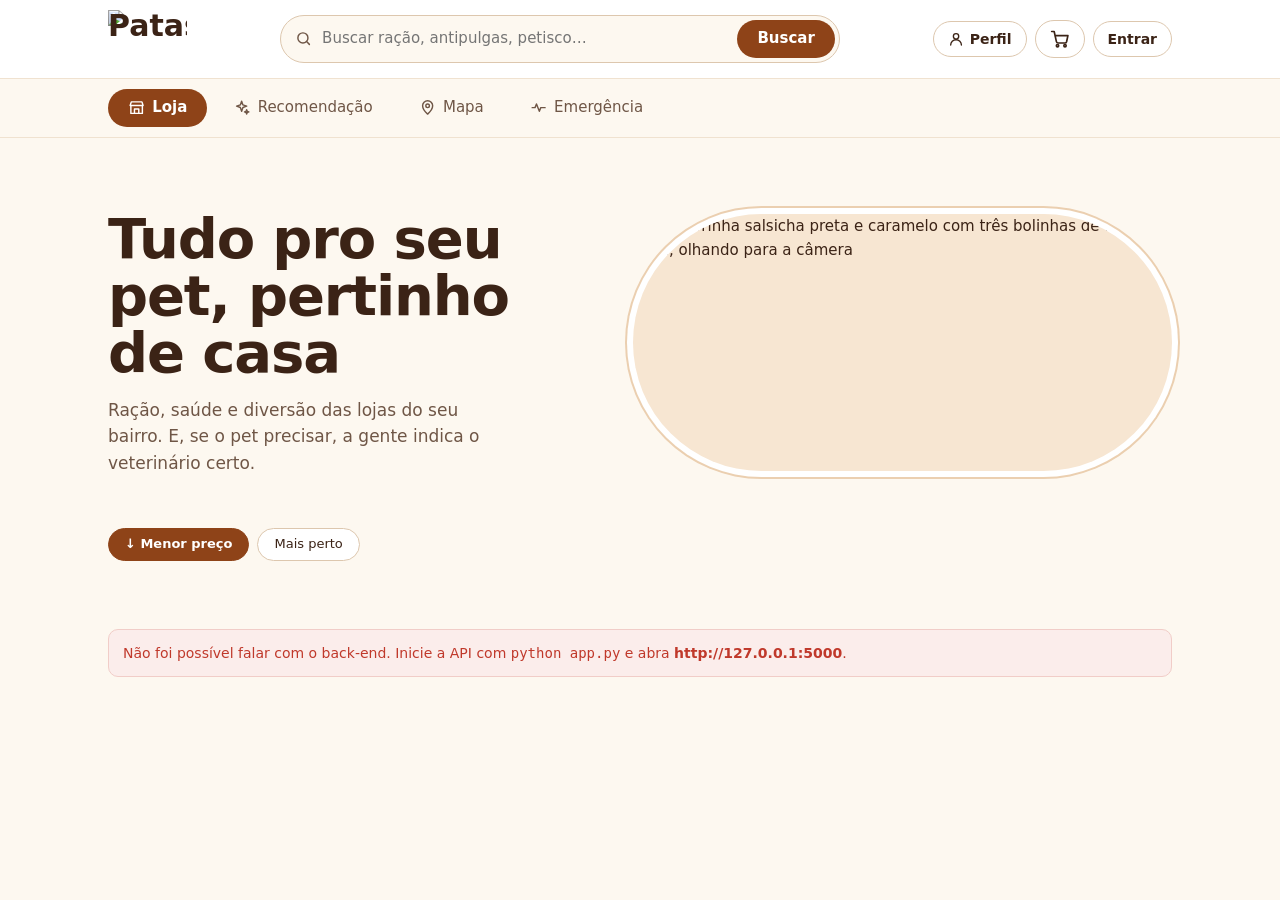
==== static/index.html @ c190bb49 "Clínicas reais, CRM da clínica, carrinho por conta e publicação Clínicas - Só clínicas reais: saem a" ====
<!DOCTYPE html>
<html lang="pt-BR">
<head>
<meta charset="UTF-8">
<meta name="viewport" content="width=device-width, initial-scale=1.0">
<meta name="robots" content="noindex, nofollow">  <!-- projeto acadêmico: fora do Google, só abre com o link -->
<title>PatasPerto — marketplace de produtos pet</title>
<link rel="stylesheet" href="/static/vendor/leaflet/leaflet.css">
<link rel="stylesheet" href="/static/style.css">
<link rel="icon" type="image/png" href="/static/img/logo.png">
</head>
<body data-modo="anon">
<header>
  <div class="header-linha">
    <div class="header-logo">
      <h1 id="logo"><img src="/static/img/logo.png" alt="PatasPerto" width="262" height="192"></h1>
      <p id="subtitulo">Produtos para o seu pet nas lojas mais perto de você</p>
    </div>
    <div class="busca-topo" role="search">
      <span data-ic="busca" class="busca-ic" aria-hidden="true"></span>
      <input id="campoBusca" type="search" placeholder="Buscar ração, antipulgas, petisco…" autocomplete="off" aria-label="Buscar produto">
      <button id="botaoBusca">Buscar</button>
    </div>
    <div class="header-acoes">
      <button id="btConta" class="conta" title="Minha conta" data-ic="usuario"><span id="contaNome">Perfil</span></button>
      <button id="btCarrinhoTopo" class="conta conta-icone" title="Carrinho" aria-label="Carrinho" data-ic="carrinho"><span id="qtdCarrinho" class="qtd" hidden>0</span></button>
      <button id="btSair" class="conta" title="Entrar / sair da conta">Entrar</button>
    </div>
  </div>
</header>

<nav class="secoes">
  <button id="navLoja" class="ativo" data-ic="loja">Loja</button>
  <button id="navRec" data-ic="ia">Recomendação</button>
  <button id="navMapa" data-ic="mapa">Mapa</button>
  <button id="navEmg" data-ic="pulso">Emergência</button>
</nav>

<div id="telaLista">
  <section class="hero">
    <div class="hero-texto">
      <h2 class="titulo-hero">Tudo pro seu pet, pertinho de casa</h2>
      <p class="apoio">Ração, saúde e diversão das lojas do seu bairro. E, se o pet precisar, a gente indica o veterinário certo.</p>
    </div>
    <figure class="hero-foto">
      <img src="/static/img/hero-salsicha.webp" alt="Cachorrinha salsicha preta e caramelo com três bolinhas de tênis na boca, olhando para a câmera" width="1200" height="897">
    </figure>
  </section>
  <div class="filtros">
    <button class="chip ativo" data-ord="preco">↓ Menor preço</button>
    <button class="chip" data-ord="perto">Mais perto</button>
  </div>
  <p class="info" id="info">Carregando ofertas…</p>
  <div class="grade" id="grade"></div>
</div>

<div id="telaProduto"></div>
<div id="telaCarrinho"></div>
<div id="telaEmergencia"></div>
<div id="telaRecomendacao"></div>
<div id="telaPerfil"></div>
<div id="telaMapa"></div>
<div id="telaLogin"></div>
<div id="telaPainel"></div>

<div id="toast" class="toast oculto"></div>

<script src="/static/vendor/leaflet/leaflet.js"></script>
<script src="/static/app.js"></script>
</body>
</html>
---- static/style.css ----
/* =====================================================================
   PatasPerto — estilos. Segue o DESIGN.md (cores só via variáveis abaixo).
   ===================================================================== */

/* ---- Fonte: Poppins local (static/vendor/poppins, licença OFL) — funciona offline ---- */
@font-face { font-family: "Poppins"; font-style: normal; font-weight: 300; font-display: swap; src: url("vendor/poppins/poppins-latin-300-normal.woff2") format("woff2"); }
@font-face { font-family: "Poppins"; font-style: normal; font-weight: 400; font-display: swap; src: url("vendor/poppins/poppins-latin-400-normal.woff2") format("woff2"); }
@font-face { font-family: "Poppins"; font-style: normal; font-weight: 500; font-display: swap; src: url("vendor/poppins/poppins-latin-500-normal.woff2") format("woff2"); }
@font-face { font-family: "Poppins"; font-style: normal; font-weight: 600; font-display: swap; src: url("vendor/poppins/poppins-latin-600-normal.woff2") format("woff2"); }
@font-face { font-family: "Poppins"; font-style: normal; font-weight: 700; font-display: swap; src: url("vendor/poppins/poppins-latin-700-normal.woff2") format("woff2"); }
/* Nunito (arredondada, OFL): logo, títulos, preços e botões */
@font-face { font-family: "Nunito"; font-style: normal; font-weight: 700; font-display: swap; src: url("vendor/nunito/nunito-latin-700-normal.woff2") format("woff2"); }
@font-face { font-family: "Nunito"; font-style: normal; font-weight: 800; font-display: swap; src: url("vendor/nunito/nunito-latin-800-normal.woff2") format("woff2"); }

/* ---- Tokens ----
   Identidade tirada da marca: o marrom da cachorrinha salsicha do logo, o creme do fundo do logo
   e o verde-amarelo da bolinha de tênis da foto. Contrastes conferidos (WCAG AA ≥ 4,5:1):
   branco/--marca 7,1 · --marca/--fundo 6,7 · --texto/--fundo 13,8 · --texto-suave/--fundo 6,4 · --texto/--bolinha 9,7 */
:root {
  /* paleta principal */
  --marca:        #8E4318;   /* marrom salsicha: títulos, botões primários */
  --marca-medio:  #C06A34;   /* marrom do corpo da salsicha no logo: ilustrações, detalhes (não usar em texto pequeno) */
  --marca-claro:  #F7E6D2;   /* fundos suaves, badges */
  --marca-hover:  #6F3311;   /* hover de botões com texto branco */
  --fundo:        #FDF8F0;   /* creme do logo */
  --superficie:   #FFFFFF;   /* cards */
  --texto:        #3B2316;   /* chocolate: o contorno do logo */
  --texto-suave:  #6F5646;
  --borda:        #F0E2D0;
  --texto-inverso: #FFFFFF;  /* texto sobre marrom / erro */
  --bolinha:       #CDDC39;  /* bolinha de tênis: destaque alegre (sempre com --texto por cima, nunca como cor de texto) */
  --bolinha-claro: #EEF5C0;
  /* erro e alerta (discretos) */
  --erro:   #C0392B;
  --alerta: #9A5A00;         /* avisos, estrelas de avaliação */

  /* tons derivados da paleta (mesma matiz, só mais claros/escuros) */
  --marca-borda:   #EBCFB0;  /* borda de elementos --marca-claro */
  --borda-campo:   #DDC7AE;  /* contorno de campos de formulário (um pouco mais visível que --borda) */
  --erro-claro:    #FBEDEB;
  --erro-borda:    #F1CDC8;
  --alerta-claro:  #FBF2E3;
  --alerta-borda:  #EED8B3;
  --alerta-texto:  #8A5A12;  /* texto sobre --alerta-claro (contraste AA) */
  /* modo clínica: identidade própria (verde-petróleo), separada da loja */
  --petroleo:       #164B47;
  --petroleo-medio: #6E9C96;
  --petroleo-claro: #E2EEEC;

  /* tipografia */
  --fonte: "Poppins", system-ui, -apple-system, "Segoe UI", Roboto, Arial, sans-serif;
  --fonte-titulo: "Nunito", var(--fonte);

  /* formas: a pílula é o "corpo da salsicha" e se repete em botões, chips e na moldura da foto */
  --marca-palido: #FBF1E6;   /* fundo da ilustração nos cards */
  --pilula: 999px;
  --raio-card: 20px;
  --sombra-card: 0 1px 2px rgba(59, 35, 22, .05), 0 4px 14px rgba(59, 35, 22, .07);
  --sombra-card-hover: 0 2px 4px rgba(59, 35, 22, .07), 0 12px 26px rgba(59, 35, 22, .13);
}

/* ícones SVG (static/app.js → ic()): herdam a cor do texto e alinham com ele */
.ic { width: 1.15em; height: 1.15em; flex: none; vertical-align: -0.2em; fill: none; stroke: currentColor; stroke-width: 2; stroke-linecap: round; stroke-linejoin: round; }
:focus-visible { outline: 3px solid var(--marca-medio); outline-offset: 2px; }
@media (prefers-reduced-motion: reduce) { *, *::before, *::after { transition-duration: .01ms !important; animation-duration: .01ms !important; } }

* { box-sizing: border-box; }
body { font-family: var(--fonte); font-size: 15px; line-height: 1.6; margin: 0; color: var(--texto); background: var(--fundo); }
button, input, select, textarea { font-family: inherit; line-height: 1.3; }
h1, h2, h3, h4 { line-height: 1.25; }
/* cabeçalho claro: o logo da salsicha (marrom sobre creme) é a marca, então o fundo é o creme do próprio logo */
header { background: var(--superficie); color: var(--texto); padding: 10px 18px; border-bottom: 1px solid var(--borda); position: sticky; top: 0; z-index: 20; }
header h1 { margin: 0; cursor: pointer; line-height: 0; }
#logo img { display: block; height: 58px; width: auto; }
@media (max-width: 420px) { #logo img { height: 46px; } }
body:not([data-modo="clinica"]) #subtitulo { display: none; }   /* fora da clínica, o hero da Loja faz esse papel */
header p { margin: 3px 0 0; font-size: 12px; opacity: .9; }

/* busca: zona central do cabeçalho */
.busca-topo { display: flex; align-items: center; gap: 4px; padding: 4px 4px 4px 14px; background: var(--fundo); border: 1px solid var(--borda-campo); border-radius: var(--pilula); }
.busca-topo:focus-within { border-color: var(--marca); box-shadow: 0 0 0 3px var(--marca-claro); }
.busca-ic { display: flex; color: var(--texto-suave); }
.busca-topo input { flex: 1; min-width: 0; padding: 8px 6px; font-size: 15px; border: none; background: transparent; color: var(--texto); }
.busca-topo input:focus { outline: none; }   /* o foco aparece no contorno da barra inteira (:focus-within) */
.busca-topo button { padding: 9px 20px; font-family: var(--fonte-titulo); font-size: 15px; font-weight: 800; cursor: pointer; background: var(--marca); color: var(--texto-inverso); border: none; border-radius: var(--pilula); }
.busca-topo button:hover { background: var(--marca-hover); }

/* hero da Loja: título à esquerda, a foto da cachorrinha numa moldura em pílula (o "corpo da salsicha") à direita */
.hero { display: grid; grid-template-columns: minmax(0, 1fr) minmax(0, 1.15fr); align-items: center; gap: 40px; padding: 40px 18px 28px; }
.hero-texto { max-width: 30rem; }
.titulo-hero { font-family: var(--fonte-titulo); font-size: clamp(34px, 4.6vw, 56px); font-weight: 800; line-height: 1.02; letter-spacing: -.02em; color: var(--texto); margin: 0; text-wrap: balance; }
.hero .apoio { margin: 16px 0 0; font-size: 17px; line-height: 1.55; color: var(--texto-suave); max-width: 27rem; text-wrap: pretty; }
.hero-foto { margin: 0; aspect-ratio: 2.1 / 1; border-radius: var(--pilula); overflow: hidden; background: var(--marca-claro); box-shadow: 0 0 0 6px var(--superficie), 0 0 0 8px var(--marca-borda); }
.hero-foto img { display: block; width: 100%; height: 100%; object-fit: cover; object-position: 50% 22%; }
@media (max-width: 720px) {
  .hero { grid-template-columns: minmax(0, 1fr); gap: 22px; padding-top: 22px; }
  .hero-foto { order: -1; aspect-ratio: 1.9 / 1; }
  .hero .apoio { font-size: 15px; margin-top: 10px; }
}

.filtros { display: flex; gap: 8px; padding: 12px 18px 4px; }
.chip { font-size: 13px; padding: 7px 16px; border-radius: var(--pilula); cursor: pointer; background: var(--superficie); border: 1px solid var(--borda-campo); color: var(--texto); }
.chip.ativo { background: var(--marca); border-color: var(--marca); color: var(--texto-inverso); font-weight: 600; }

.info { padding: 10px 18px 4px; font-size: 13px; color: var(--texto-suave); }

.grade { display: grid; grid-template-columns: repeat(auto-fill, minmax(168px, 1fr)); gap: 16px; padding: 12px 18px 32px; }
.card { background: var(--superficie); border: 1px solid var(--borda); border-radius: var(--raio-card); box-shadow: var(--sombra-card); overflow: hidden; position: relative; display: flex; flex-direction: column; cursor: pointer; transition: box-shadow .2s, transform .2s; }
.card:hover { box-shadow: var(--sombra-card-hover); transform: translateY(-3px); }
.imgbox { height: 124px; margin: 8px 8px 0; border-radius: calc(var(--raio-card) - 6px); background: var(--marca-palido); display: flex; align-items: center; justify-content: center; }
.imgbox svg { width: 88px; height: 88px; transition: transform .2s; }
.card:hover .imgbox svg { transform: scale(1.06); }
.badges { position: absolute; top: 14px; left: 14px; display: flex; flex-direction: column; align-items: flex-start; gap: 4px; }
.badge { font-size: 12px; font-weight: 600; line-height: 1.3; padding: 3px 10px; border-radius: var(--pilula); }
.badge.b-preco { background: var(--bolinha); color: var(--texto); }
.badge.b-perto { background: var(--superficie); color: var(--marca); box-shadow: inset 0 0 0 1px var(--marca-borda); }
.corpo { padding: 10px 12px 12px; display: flex; flex-direction: column; flex: 1; }
.preco { font-family: var(--fonte-titulo); font-size: 21px; font-weight: 800; line-height: 1.25; color: var(--texto); margin: 0; }
.btn-ver { display: block; margin-top: auto; padding: 8px 12px; border-radius: var(--pilula); background: var(--marca-claro); color: var(--marca); font-family: var(--fonte-titulo); font-size: 14px; font-weight: 800; text-align: center; transition: background .15s, color .15s; }
.loja { margin-bottom: 10px !important; }
.card:hover .btn-ver { background: var(--marca); color: var(--texto-inverso); }
.titulo { font-size: 14px; font-weight: 500; color: var(--texto); margin: 3px 0 0; line-height: 1.3; min-height: 36px; }
.aval { font-size: 12px; color: var(--alerta); margin: 5px 0 0; }
.aval .qtd { color: var(--texto-suave); }
.entrega { font-size: 12px; line-height: 1.4; color: var(--texto); margin: 4px 0 0; }
.loja { font-size: 12px; line-height: 1.4; color: var(--texto-suave); margin: 2px 0 0; }
.vazio { padding: 24px 18px; color: var(--texto-suave); font-size: 15px; }

/* ---- Página do produto ---- */
#telaProduto { display: none; padding: 14px 18px 40px; max-width: 640px; margin: 0 auto; }
.voltar { display: inline-flex; align-items: center; gap: 6px; background: none; border: none; color: var(--marca); font-size: 15px; font-weight: 500; cursor: pointer; padding: 6px 0; margin-bottom: 6px; }
.det-img { height: 220px; background: var(--marca-palido); border-radius: var(--raio-card); display: flex; align-items: center; justify-content: center; }
.det-img svg { width: 160px; height: 160px; }
.det-cat { font-size: 13px; font-weight: 600; color: var(--marca); margin: 16px 0 0; }
.det-titulo { font-family: var(--fonte-titulo); font-size: 28px; font-weight: 800; letter-spacing: -.01em; color: var(--texto); margin: 4px 0 0; display: flex; align-items: center; gap: 10px; flex-wrap: wrap; }
.det-aval { font-size: 13px; color: var(--alerta); margin: 6px 0 0; }
.det-aval .qtd { color: var(--texto-suave); }
.det-preco { font-family: var(--fonte-titulo); font-size: 34px; font-weight: 800; margin: 10px 0 0; }
.secao { margin-top: 20px; }
.secao h3 { font-size: 16px; font-weight: 600; margin: 0 0 6px; }
.secao p { font-size: 15px; line-height: 1.6; margin: 0; color: var(--texto); }
.local { font-size: 15px; color: var(--texto); margin-top: 4px; }

.opcoes { display: grid; grid-template-columns: 1fr 1fr; gap: 12px; margin-top: 18px; }
.opcao { border: 1px solid var(--borda); border-radius: 14px; padding: 12px 14px; background: var(--superficie); }
.opcao h4 { margin: 0 0 6px; font-size: 15px; font-weight: 600; display: flex; align-items: center; gap: 7px; }
.opcao h4 .ic { color: var(--marca); }
.opcao .destaque { font-size: 15px; font-weight: 600; color: var(--marca); margin: 0 0 4px; }
.opcao p { font-size: 13px; color: var(--texto); margin: 2px 0 0; line-height: 1.4; }

.acoes { display: grid; grid-template-columns: 1fr 1fr; gap: 10px; margin-top: 20px; }
.acoes button { display: inline-flex; align-items: center; justify-content: center; gap: 8px; padding: 14px; font-family: var(--fonte-titulo); font-size: 16px; font-weight: 800; border-radius: var(--pilula); cursor: pointer; border: none; transition: background .15s, transform .1s; }
.acoes button:active { transform: scale(.97); }
.comprar { background: var(--marca); color: var(--texto-inverso); }
.comprar:hover { background: var(--marca-hover); }
.carrinho { background: var(--marca-claro); color: var(--marca); box-shadow: inset 0 0 0 1px var(--marca-borda); }
.carrinho:hover { background: var(--marca-borda); }
@media (max-width: 420px) { .acoes { grid-template-columns: 1fr; } }

/* ---- Abas (descrição / características / avaliações) ---- */
.abas { display: flex; gap: 4px; border-bottom: 1px solid var(--borda); margin-top: 24px; }
.aba { background: none; border: none; padding: 10px 12px; font-size: 15px; cursor: pointer; color: var(--texto-suave); border-bottom: 2px solid transparent; }
.aba.ativa { color: var(--marca); border-bottom-color: var(--marca); font-weight: 600; }
.painel { padding-top: 14px; }
.oculto { display: none; }
.tabela { width: 100%; border-collapse: collapse; font-size: 14px; }
.tabela td { padding: 8px 10px; border-bottom: 1px solid var(--borda); }
.tabela td.rot { color: var(--texto-suave); width: 45%; }
.tabela tr:nth-child(odd) td { background: var(--fundo); }

.resumo-aval { display: flex; align-items: center; gap: 14px; margin-bottom: 10px; }
.resumo-aval .big { font-size: 30px; font-weight: 700; }
.resumo-aval .estr { color: var(--alerta); font-size: 15px; }
.resumo-aval small { color: var(--texto-suave); }
.coment { border-bottom: 1px solid var(--borda); padding: 12px 0; }
.coment .topo { display: flex; justify-content: space-between; align-items: center; }
.coment .autor { font-weight: 600; font-size: 14px; }
.coment .estrelas { color: var(--alerta); font-size: 13px; }
.coment .txt { font-size: 14px; color: var(--texto); margin: 6px 0 0; line-height: 1.6; }

.outras { margin-top: 24px; }
.outras h3 { font-size: 16px; font-weight: 600; margin: 0 0 8px; }
.oferta-lin { display: flex; align-items: center; gap: 10px; padding: 10px; border: 1px solid var(--borda); border-radius: 8px; margin-bottom: 8px; cursor: pointer; background: var(--superficie); }
.oferta-lin:hover { box-shadow: 0 2px 8px rgba(0,0,0,.08); }
.oferta-lin .mini { width: 40px; height: 40px; }
.oferta-lin .ol-nome { flex: 1; font-size: 14px; line-height: 1.4; }
.oferta-lin .ol-preco { font-size: 16px; font-weight: 700; }
.oferta-lin small { color: var(--texto-suave); font-size: 12px; display: block; }

/* ---- Navegação de seções ---- */
nav.secoes { display: flex; gap: 6px; padding: 8px 12px; background: var(--fundo); border-bottom: 1px solid var(--borda); }
nav.secoes button { flex: 1; display: inline-flex; align-items: center; justify-content: center; gap: 7px; padding: 8px 12px; font-size: 15px; font-weight: 500; background: none; border: none; border-radius: var(--pilula); cursor: pointer; color: var(--texto-suave); transition: background .15s, color .15s; }
nav.secoes button:hover { background: var(--marca-claro); color: var(--marca); }
nav.secoes button.ativo { background: var(--marca); color: var(--texto-inverso); font-weight: 600; }

/* ---- Emergência ---- */
#telaEmergencia { display: none; padding: 16px 18px 40px; max-width: 640px; margin: 0 auto; }
.aviso { background: var(--alerta-claro); border: 1px solid var(--alerta-borda); color: var(--alerta-texto); border-radius: 14px; padding: 12px 14px; font-size: 13px; line-height: 1.6; }
.emg-h3 { font-size: 18px; font-weight: 600; color: var(--marca); margin: 22px 0 10px; }
.sos-card { background: var(--erro-claro); border: 1px solid var(--erro-borda); border-radius: 12px; padding: 16px; margin-top: 16px; }
.sos-card h3 { margin: 0 0 6px; color: var(--erro); font-size: 18px; font-weight: 600; }
.sos-card > p { margin: 0 0 12px; font-size: 13px; color: var(--erro); }
.btn-sos { width: 100%; padding: 14px; background: var(--erro); color: var(--texto-inverso); border: none; border-radius: var(--pilula); font-size: 15px; font-weight: 600; cursor: pointer; }
.btn-sos:hover { filter: brightness(.9); }
.btn-sec { width: 100%; display: inline-flex; align-items: center; justify-content: center; gap: 7px; padding: 12px; background: var(--superficie); color: var(--marca); border: 1px solid var(--marca-borda); border-radius: var(--pilula); font-size: 15px; font-weight: 500; cursor: pointer; margin-top: 8px; transition: background .15s; }
.btn-sec:hover { background: var(--marca-claro); }
.sit-lista { display: flex; flex-direction: column; gap: 8px; }
.sit-item { display: flex; align-items: center; gap: 12px; padding: 12px 14px; background: var(--superficie); border: 1px solid var(--borda); border-radius: 10px; cursor: pointer; }
.sit-item:hover { box-shadow: 0 2px 8px rgba(0,0,0,.08); }
.sit-item .sit-ic { display: flex; width: 40px; height: 40px; border-radius: 50%; background: var(--marca-claro); color: var(--marca); align-items: center; justify-content: center; font-size: 20px; }
.sit-item .nm { font-size: 15px; font-weight: 600; }
.passos { padding: 0; margin: 14px 0 0; list-style: none; counter-reset: step; }
.passos li { position: relative; padding: 10px 0 10px 34px; border-bottom: 1px solid var(--borda); font-size: 15px; color: var(--texto); line-height: 1.6; }
.passos li::before { counter-increment: step; content: counter(step); position: absolute; left: 0; top: 10px; width: 22px; height: 22px; background: var(--marca); color: var(--texto-inverso); border-radius: 50%; text-align: center; font-size: 12px; line-height: 22px; font-weight: 600; }
.alerta-passo { background: var(--alerta-claro); border-left: 3px solid var(--alerta); padding: 8px 10px; font-size: 13px; color: var(--alerta-texto); margin-top: 14px; border-radius: 4px; line-height: 1.4; }
.rotulo { font-size: 13px; font-weight: 600; margin-top: 14px; display: block; }
.campo { width: 100%; padding: 10px 12px; font-size: 15px; border: 1px solid var(--borda-campo); border-radius: 12px; background: var(--superficie); color: var(--texto); margin-top: 6px; font-family: inherit; }
.clinica { display: flex; align-items: center; gap: 12px; padding: 12px 14px; background: var(--superficie); border: 1px solid var(--borda); border-radius: 10px; margin-bottom: 8px; }
.clinica .cl-info { flex: 1; }
.clinica .cl-nome { font-size: 15px; font-weight: 600; line-height: 1.4; }
.clinica small { color: var(--texto-suave); font-size: 12px; line-height: 1.5; display: block; }
.tag24 { font-size: 12px; font-weight: 600; line-height: 1.3; background: var(--marca-claro); color: var(--marca); padding: 3px 7px; border-radius: 5px; }
.confirma { text-align: center; padding: 18px 0 6px; }
.confirma .check { font-size: 44px; }
.confirma h3 { margin: 8px 0 6px; font-size: 22px; font-weight: 600; color: var(--marca); }

/* ---- Responsividade ---- */
/* Rede de segurança contra estouro horizontal (Leaflet já protege suas imagens com !important) */
img, svg, video, canvas, iframe { max-width: 100%; }
@media (max-width: 560px) {
  .opcoes { grid-template-columns: 1fr; }
  .det-img { height: 170px; }
  .det-img svg { width: 120px; height: 120px; }
}
@media (max-width: 400px) {
  header { padding: 12px 14px; }
  header h1 { font-size: 20px; }
  .grade { grid-template-columns: repeat(2, 1fr); padding: 10px 12px 28px; gap: 10px; }
  .hero, .filtros, .info { padding-left: 12px; padding-right: 12px; }
  .imgbox svg { width: 74px; height: 74px; }
  .titulo { min-height: 0; }
  #telaProduto { padding: 14px 12px 40px; }
  .det-titulo { font-size: 24px; }
  .det-preco { font-size: 24px; }
  .abas { overflow-x: auto; }
}

/* ---- Cabeçalho com conta ---- */
/* 3 zonas: logo | busca | conta e carrinho. Abaixo de 700px a busca desce para uma linha própria. */
.header-linha { display: grid; grid-template-columns: auto minmax(0, 1fr) auto; grid-template-areas: "logo busca acoes"; align-items: center; gap: 10px 28px; }
.header-logo { grid-area: logo; min-width: 0; }
.busca-topo { grid-area: busca; width: 100%; max-width: 560px; justify-self: center; }
.header-acoes { grid-area: acoes; justify-self: end; }
.conta-icone { position: relative; font-size: 15px; padding: 5px 11px; }
.conta-icone .qtd { position: absolute; top: -7px; right: -7px; min-width: 20px; height: 20px; padding: 0 5px; border-radius: 10px; background: var(--bolinha); color: var(--texto); font-size: 12px; font-weight: 800; line-height: 20px; box-shadow: 0 0 0 2px var(--superficie); }
@media (max-width: 700px) {
  .header-linha { grid-template-columns: minmax(0, 1fr) auto; grid-template-areas: "logo acoes" "busca busca"; }
  .busca-topo { max-width: none; }
}
@media (max-width: 420px) { #contaNome { display: none; } .header-acoes { gap: 6px; } }   /* só o ícone 👤 no celular */
@media (max-width: 380px) { header h1 { font-size: 17px; } .header-acoes .conta { padding: 5px 8px; font-size: 12px; } }
.conta { display: inline-flex; align-items: center; gap: 6px; background: var(--superficie); color: var(--texto); border: 1px solid var(--borda-campo); border-radius: var(--pilula); padding: 8px 14px; font-family: var(--fonte-titulo); font-size: 14px; font-weight: 700; cursor: pointer; white-space: nowrap; transition: background .15s, color .15s, border-color .15s; }
.conta:hover { background: var(--marca-claro); border-color: var(--marca-borda); color: var(--marca); }
.conta-icone .ic { width: 20px; height: 20px; }
#btCarrinhoTopo.pulou { animation: pulo .45s ease-out; }   /* resposta ao "adicionar ao carrinho" */
@keyframes pulo { 30% { transform: scale(1.18) rotate(-6deg); } 60% { transform: scale(.95); } }
/* clínica: cabeçalho escuro (petróleo), botões translúcidos */
body[data-modo="clinica"] header { color: var(--texto-inverso); border-bottom: none; }
body[data-modo="clinica"] .conta { background: rgba(255,255,255,.14); color: var(--texto-inverso); border-color: rgba(255,255,255,.35); }
body[data-modo="clinica"] .conta:hover { background: var(--superficie); color: var(--petroleo); }
body[data-modo="clinica"] #logo img { background: var(--fundo); border-radius: 14px; padding: 4px 8px; }

/* ---- Recomendação / Perfil ---- */
#telaRecomendacao, #telaPerfil { display: none; padding: 16px 18px 40px; max-width: 640px; margin: 0 auto; }
.form-grid { display: grid; grid-template-columns: 1fr 1fr; gap: 0 14px; }
@media (max-width: 560px) { .form-grid { grid-template-columns: 1fr; } }
.btn-prim { width: 100%; display: inline-flex; align-items: center; justify-content: center; gap: 8px; padding: 14px; background: var(--marca); color: var(--texto-inverso); border: none; border-radius: var(--pilula); font-family: var(--fonte-titulo); font-size: 16px; font-weight: 800; cursor: pointer; margin-top: 18px; transition: background .15s, transform .1s; }
.btn-prim:active { transform: scale(.98); }
.btn-prim:hover { background: var(--marca-hover); }
.btn-prim:disabled { opacity: .6; cursor: wait; }

.bloco { background: var(--superficie); border: 1px solid var(--borda); border-radius: 18px; padding: 14px 16px; margin-top: 16px; }
.bloco h3 { margin: 0 0 4px; font-family: var(--fonte-titulo); font-size: 17px; font-weight: 800; flex-wrap: wrap; display: flex; align-items: center; gap: 8px; }
.bloco .origem { font-size: 12px; color: var(--texto-suave); margin: 0 0 12px; }
.rot-ia { font-size: 12px; font-weight: 600; line-height: 1.3; padding: 3px 8px; border-radius: 5px; background: var(--marca); color: var(--texto-inverso); }
.rot-db { font-size: 12px; font-weight: 600; line-height: 1.3; padding: 3px 8px; border-radius: 5px; background: var(--alerta-claro); color: var(--alerta-texto); }
.resultado { display: flex; align-items: center; gap: 14px; }
.resultado .big { font-size: 24px; font-weight: 700; color: var(--marca); }
.resultado .conf { font-size: 13px; color: var(--texto-suave); }
.barras { margin-top: 12px; }
.barra-prob { display: grid; grid-template-columns: 150px 1fr 44px; align-items: center; gap: 8px; font-size: 12px; margin: 4px 0; }
.barra-prob .trilho { height: 10px; background: var(--borda); border-radius: 5px; overflow: hidden; }
.barra-prob .fill { height: 100%; background: var(--marca-medio); border-radius: 5px; }
.barra-prob.top .fill { background: var(--marca); }
.barra-prob .pct { text-align: right; color: var(--texto-suave); }
.explica { font-size: 13px; color: var(--texto-suave); margin: 12px 0 0; line-height: 1.6; }
.aviso-erro { background: var(--erro-claro); border: 1px solid var(--erro-borda); color: var(--erro); border-radius: 10px; padding: 12px 14px; font-size: 14px; margin-top: 12px; }
.rodape-modelo { font-size: 12px; color: var(--texto-suave); margin-top: 16px; text-align: center; }
.vazio-clin { font-size: 13px; color: var(--texto-suave); }

/* ---- Perfil ---- */
.foto-perfil { width: 72px; height: 72px; border-radius: 50%; background: var(--marca-claro); display: flex; align-items: center; justify-content: center; font-size: 34px; margin: 0 auto 6px; border: 2px solid var(--marca-borda); }
.perfil-topo { text-align: center; margin-bottom: 8px; }
.perfil-topo p { margin: 0; font-size: 14px; color: var(--texto-suave); }

/* ---- Toast ---- */
.toast { position: fixed; left: 50%; bottom: 24px; transform: translateX(-50%); background: var(--texto); color: var(--texto-inverso); padding: 12px 18px; border-radius: 10px; font-size: 14px; box-shadow: 0 4px 14px rgba(0,0,0,.25); z-index: 50; max-width: 90vw; text-align: center; }

/* ---- Mapa (Leaflet) ---- */
#telaMapa { display: none; padding: 16px 18px 40px; max-width: 760px; margin: 0 auto; }
.mapa { height: 360px; border-radius: 12px; border: 1px solid var(--borda); background: var(--fundo); margin-top: 12px; z-index: 0; }
.mapa.compacto { height: 260px; }
.mapa.sem-tiles { background: repeating-linear-gradient(0deg, var(--borda) 0 1px, transparent 1px 40px), repeating-linear-gradient(90deg, var(--borda) 0 1px, var(--fundo) 1px 40px); }
.mapa.sem-tiles::after { content: "Sem internet: mapa esquemático (posições reais, sem ruas)"; position: absolute; left: 8px; bottom: 8px; z-index: 400; font-size: 12px; background: rgba(255,255,255,.9); padding: 4px 8px; border-radius: 6px; color: var(--texto-suave); }
.pin { display: flex; align-items: center; justify-content: center; width: 34px; height: 34px; border-radius: 50%; background: var(--superficie); border: 2px solid var(--marca); font-size: 17px; box-shadow: 0 2px 6px rgba(0,0,0,.25); }
.pin.voce { border-color: var(--texto); background: var(--fundo); }
.pin.fechada { border-color: var(--borda-campo); opacity: .7; filter: grayscale(.6); }
.pin.destaque { border-color: var(--erro); transform: scale(1.15); }
.leaflet-popup-content { font-family: var(--fonte); font-size: 13px; line-height: 1.5; margin: 10px 12px; }
.leaflet-popup-content b { font-size: 14px; }
.leaflet-popup-content a { color: var(--marca); font-weight: 600; }
.mapa-filtros { display: flex; gap: 8px; flex-wrap: wrap; align-items: flex-end; }
.mapa-filtros > div { flex: 1; min-width: 140px; }
.mapa-filtros .campo { margin-top: 4px; }
.leg { display: flex; gap: 14px; font-size: 12px; color: var(--texto-suave); margin-top: 8px; flex-wrap: wrap; }
.leg span::before { content: ""; display: inline-block; width: 10px; height: 10px; border-radius: 50%; margin-right: 5px; vertical-align: middle; border: 2px solid; }
.leg .l-voce::before { border-color: var(--texto); background: var(--fundo); }
.leg .l-aberta::before { border-color: var(--marca); background: var(--superficie); }
.leg .l-fechada::before { border-color: var(--borda-campo); background: var(--fundo); }
.clinica.sel { border-color: var(--marca); box-shadow: 0 0 0 2px var(--marca-borda); }
.clinica.fechada-lin { opacity: .65; }
.tagoff { font-size: 12px; font-weight: 600; line-height: 1.3; background: var(--borda); color: var(--texto-suave); padding: 3px 7px; border-radius: 5px; }
@media (max-width: 400px) { nav.secoes { gap: 2px; padding: 6px 4px; } nav.secoes button { flex: 1 1 auto; font-size: 13px; padding: 8px 4px; } }
.leg .l-anel::before { border-color: var(--texto); border-style: dashed; background: transparent; }
.rot-ok { font-size: 12px; font-weight: 600; line-height: 1.3; padding: 3px 8px; border-radius: 5px; background: var(--marca-claro); color: var(--marca); }
.rot-demo { font-size: 12px; font-weight: 600; line-height: 1.3; padding: 3px 8px; border-radius: 5px; background: var(--fundo); color: var(--texto-suave); box-shadow: inset 0 0 0 1px var(--borda); }
.bloco.loc .mapa-filtros { margin-top: 4px; }
.bloco.loc .btn-sec { padding: 10px 12px; font-size: 13px; }
.bloco.loc .mapa-filtros { align-items: stretch; }
.bloco.loc .btn-sec { width: auto; margin-top: 0; white-space: nowrap; }
.bloco.loc .campo { width: auto; flex: 1; min-width: 0; margin-top: 0; }
.bloco.loc .grupo-end { display: flex; gap: 6px; flex: 1 1 260px; min-width: 0; }

/* ---- Modos da interface (body[data-modo]: anon · visitante · cliente · clinica) ---- */
.header-acoes { display: flex; gap: 8px; align-items: center; }
body[data-modo="anon"] nav.secoes, body[data-modo="anon"] .header-acoes, body[data-modo="anon"] .busca-topo { display: none; }
body[data-modo="clinica"] .busca-topo, body[data-modo="clinica"] #btCarrinhoTopo { display: none; }   /* clínica não compra */
body[data-modo="anon"] #telaLista { display: none; }      /* evita "piscar" a loja antes da tela de login */
body[data-modo="clinica"] nav.secoes { display: none; }
body[data-modo="clinica"] header { background: var(--petroleo); }  /* visão da clínica: outra identidade visual */

/* ---- Login / cadastro ---- */
#telaLogin { display: none; padding: 20px 18px 40px; max-width: 640px; margin: 0 auto; }
.auth-topo { text-align: center; }
.auth-logo { display: block; width: auto; height: 150px; margin: 0 auto 6px; }
.auth-topo h2 { margin: 0; font-family: var(--fonte-titulo); font-size: 28px; font-weight: 800; letter-spacing: -.01em; color: var(--texto); }
.auth-topo p { margin: 4px 0 0; font-size: 15px; color: var(--texto-suave); }
.auth-abas { margin-top: 16px; }
.tipo-conta { display: grid; grid-template-columns: 1fr 1fr; gap: 10px; margin-top: 16px; }
.tipo-op { display: flex; flex-direction: column; align-items: center; gap: 2px; padding: 14px 10px; background: var(--superficie); border: 2px solid var(--borda); border-radius: 12px; cursor: pointer; font-family: inherit; color: var(--texto); }
.tipo-op .tipo-ic { display: flex; font-size: 28px; color: var(--marca); }
.tipo-op b { font-size: 15px; font-weight: 600; }
.tipo-op small { font-size: 12px; color: var(--texto-suave); text-align: center; }
.tipo-op.ativo { border-color: var(--marca); background: var(--marca-claro); }
.tipo-op[data-tipo="clinica"].ativo { border-color: var(--petroleo); background: var(--petroleo-claro); }
.aviso.lgpd { margin-top: 14px; }
.campo-acao { display: flex; gap: 6px; margin-top: 6px; }
.campo-acao .campo { margin-top: 0; flex: 1; min-width: 0; }
.campo-acao .btn-sec { width: auto; margin-top: 0; padding: 0 12px; }
.campo[readonly] { background: var(--fundo); color: var(--texto-suave); }
.chk { display: inline-flex; align-items: center; gap: 6px; font-size: 14px; margin-top: 10px; cursor: pointer; }
.chk-grupo { display: flex; flex-wrap: wrap; gap: 4px 14px; }
.demo-contas .btn-sec { text-align: left; }
.link-demo { display: block; margin: 18px auto 0; background: none; border: none; color: var(--marca); font-size: 15px; font-weight: 500; cursor: pointer; text-decoration: underline; }

/* ---- Painel da clínica (indicadores agregados) ---- */
#telaPainel { display: none; padding: 16px 18px 40px; max-width: 760px; margin: 0 auto; }
.kpis { display: grid; grid-template-columns: repeat(2, 1fr); gap: 10px; margin-top: 16px; }
.kpi { background: var(--superficie); border: 1px solid var(--borda); border-radius: 12px; padding: 12px 14px; display: flex; flex-direction: column; }
.kpi-ic { display: flex; font-size: 20px; color: var(--petroleo); }
.kpi-v { font-size: 22px; font-weight: 700; line-height: 1.3; color: var(--petroleo); margin-top: 4px; }
.kpi-r { font-size: 12px; line-height: 1.4; color: var(--texto-suave); }
.painel-grid { display: grid; grid-template-columns: minmax(0, 1fr); gap: 0 16px; }
.sub-tit { font-size: 13px; font-weight: 600; margin: 14px 0 4px; }
.hbar { display: grid; grid-template-columns: minmax(0, 1.3fr) minmax(0, 1fr) auto; align-items: center; gap: 8px; font-size: 12px; margin: 6px 0; }
.hbar .hb-rot { line-height: 1.25; }
.hbar .hb-rot small { display: block; color: var(--texto-suave); font-size: 12px; }
.hbar .trilho { height: 10px; background: var(--borda); border-radius: 5px; overflow: hidden; }
.hbar .fill { height: 100%; background: var(--petroleo-medio); border-radius: 5px; }
.hbar.top .fill { background: var(--petroleo); }
.hbar .hb-val { color: var(--texto); white-space: nowrap; text-align: right; }
.afin { font-size: 11px; font-weight: 600; padding: 2px 6px; border-radius: 5px; background: var(--borda); color: var(--texto-suave); margin-left: 4px; }
.afin.alta { background: var(--marca-claro); color: var(--marca); }
.filtros.periodo { padding: 4px 0 8px; }
.colunas { display: flex; align-items: flex-end; gap: 6px; height: 170px; padding-top: 18px; border-bottom: 1px solid var(--borda); }
.col { flex: 1; min-width: 0; height: 100%; display: flex; flex-direction: column; justify-content: flex-end; align-items: center; position: relative; }
.col-b { width: 100%; max-width: 46px; background: var(--petroleo-medio); border-radius: 5px 5px 0 0; min-height: 2px; }
.col:last-child .col-b { background: var(--petroleo); }
.col-v { font-size: 12px; line-height: 1.3; color: var(--texto); margin-bottom: 3px; }
.col-r { position: absolute; bottom: -20px; font-size: 11px; line-height: 1.3; color: var(--texto-suave); white-space: nowrap; }
.colunas + .origem { margin-top: 24px !important; }
.tag-esp { font-size: 12px; font-weight: 600; line-height: 1.3; padding: 3px 8px; border-radius: 5px; background: var(--petroleo-claro); color: var(--petroleo); }
@media (min-width: 560px) { .kpis { grid-template-columns: repeat(3, 1fr); } }

/* ---- Desktop / telas largas (≥ 900px) ----
   Faixa central de 1100px (conteúdo útil de 1064px + 18px de respiro de cada lado),
   compartilhada por cabeçalho, abas e telas. Nada aqui afeta o layout mobile. */
@media (min-width: 900px) {
  .header-linha { max-width: 1064px; margin: 0 auto; }
  nav.secoes { padding: 10px max(18px, calc((100% - 1064px) / 2)); }
  nav.secoes button { flex: 0 0 auto; padding: 9px 20px; }

  #telaLista, #telaRecomendacao, #telaPerfil, #telaMapa, #telaPainel { max-width: 1100px; margin: 0 auto; }

  /* Painel da clínica: 6 indicadores numa linha e cartões em duas colunas */
  .kpis { grid-template-columns: repeat(6, 1fr); }
  .painel-grid { grid-template-columns: repeat(2, minmax(0, 1fr)); align-items: start; }
  #telaProduto, #telaEmergencia { max-width: 760px; }   /* telas de leitura: coluna confortável */
  #telaLista { padding-top: 16px; }

  /* Loja: hero com mais respiro e grade com mais colunas (5 a 6) */
  .hero { padding: 56px 18px 40px; gap: 56px; }
  .grade { grid-template-columns: repeat(auto-fill, minmax(160px, 1fr)); gap: 16px; }
  .imgbox { height: 130px; }

  /* Recomendação: formulário em uma linha; resultado da IA ao lado das clínicas */
  #telaRecomendacao .form-grid { grid-template-columns: repeat(4, 1fr); }
  #resRec { display: grid; grid-template-columns: minmax(0, 5fr) minmax(0, 7fr); gap: 0 20px; align-items: start; }
  #resRec > :not(.bloco) { grid-column: 1 / -1; }
  #resRec .resultado { flex-wrap: wrap; gap: 4px 14px; }
  #resRec .resultado .conf { white-space: nowrap; }

  /* Mapa: mais alto e lista de clínicas em duas colunas */
  #telaMapa .mapa:not(.compacto) { height: 480px; }
  #mapaLista { display: grid; grid-template-columns: repeat(2, minmax(0, 1fr)); column-gap: 12px; }
  #mapaLista > :not(.clinica) { grid-column: 1 / -1; }

  /* Perfil: blocos Tutor e Pet lado a lado; localização e histórico em largura total */
  #telaPerfil > .bloco:not(#blocoHist):not(#blocoPedidos):not(.loc) { display: inline-block; vertical-align: top; width: calc(50% - 8px); }
  #telaPerfil > .bloco:not(#blocoHist):not(#blocoPedidos):not(.loc) + .bloco:not(#blocoHist):not(.loc) { margin-left: 16px; }
  #telaPerfil > .btn-prim { display: block; width: auto; min-width: 260px; margin-left: auto; }
}


/* ---- Carrinho e pagamento ---- */
#telaCarrinho { display: none; padding: 18px 18px 48px; max-width: 1064px; margin: 0 auto; }
#telaCarrinho > .det-titulo { margin-bottom: 16px; }
.carrinho-grid { display: grid; grid-template-columns: minmax(0, 1.7fr) minmax(280px, 1fr); gap: 24px; align-items: start; }
.carrinho-grid > div > .bloco:first-child { margin-top: 0; }
@media (max-width: 820px) { .carrinho-grid { grid-template-columns: minmax(0, 1fr); } }
.item-car { display: grid; grid-template-columns: 72px minmax(0, 1fr) auto; gap: 14px; align-items: center; padding: 12px 14px 12px 12px; background: var(--superficie); border: 1px solid var(--borda); border-radius: var(--raio-card); margin-bottom: 10px; }
.item-car .mini { width: 72px; height: 72px; border-radius: 14px; background: var(--marca-palido); display: flex; align-items: center; justify-content: center; }
.item-car .mini svg { width: 54px; height: 54px; }
.item-info { display: flex; flex-direction: column; min-width: 0; }
.item-info b { font-weight: 600; line-height: 1.3; }
.item-info small { color: var(--texto-suave); font-size: 13px; }
.item-preco { font-family: var(--fonte-titulo); font-weight: 800; font-size: 17px; margin-top: 4px; }
.item-preco small { font-family: var(--fonte); font-weight: 400; }
.item-lado { display: flex; flex-direction: column; align-items: flex-end; gap: 6px; }
.qtd-ctrl { display: inline-flex; align-items: center; background: var(--fundo); border: 1px solid var(--borda-campo); border-radius: var(--pilula); }
.qtd-ctrl button { width: 40px; height: 40px; display: flex; align-items: center; justify-content: center; border: none; background: none; border-radius: 50%; color: var(--marca); cursor: pointer; }
.qtd-ctrl button:hover:not(:disabled) { background: var(--marca-claro); }
.qtd-ctrl button:disabled { color: var(--borda-campo); cursor: default; }
.qtd-ctrl span { min-width: 26px; text-align: center; font-weight: 700; font-variant-numeric: tabular-nums; }
.remover { display: inline-flex; align-items: center; gap: 4px; background: none; border: none; padding: 6px 4px; color: var(--texto-suave); font-size: 13px; cursor: pointer; }
.remover:hover { color: var(--erro); }
@media (max-width: 480px) {
  .item-car { grid-template-columns: 56px minmax(0, 1fr); }
  .item-car .mini { width: 56px; height: 56px; } .item-car .mini svg { width: 42px; height: 42px; }
  .item-lado { grid-column: 1 / -1; flex-direction: row; justify-content: space-between; align-items: center; }
}
.car-h3 { font-family: var(--fonte-titulo); font-size: 18px; font-weight: 800; margin: 22px 0 10px; }

/* escolhas (entrega e pagamento): rádios de verdade, desenhados como cartões */
.escolhas { display: grid; grid-template-columns: 1fr 1fr; gap: 10px; }
.escolhas.col { grid-template-columns: 1fr; }
@media (max-width: 480px) { .escolhas { grid-template-columns: 1fr; } }
.op-escolha { position: relative; display: flex; align-items: center; gap: 12px; padding: 14px; background: var(--superficie); border: 2px solid var(--borda); border-radius: 16px; cursor: pointer; transition: border-color .15s, background .15s; }
.op-escolha:hover { border-color: var(--marca-borda); }
.op-escolha input { position: absolute; opacity: 0; pointer-events: none; }
.op-escolha > .ic { width: 26px; height: 26px; color: var(--marca); }
.op-escolha span { display: flex; flex-direction: column; line-height: 1.35; }
.op-escolha b { font-weight: 600; }
.op-escolha small { color: var(--texto-suave); font-size: 13px; }
.op-escolha:has(input:checked) { border-color: var(--marca); background: var(--marca-claro); }
.op-escolha:has(input:focus-visible) { outline: 3px solid var(--marca-medio); outline-offset: 2px; }
.aviso.simulado { display: flex; gap: 10px; align-items: flex-start; margin-top: 14px; }
.aviso.simulado .ic { margin-top: 3px; }

/* resumo do pedido */
.resumo { position: sticky; top: 100px; background: var(--superficie); border: 1px solid var(--borda); border-radius: 22px; padding: 18px; }
.linha { display: flex; justify-content: space-between; gap: 12px; font-size: 15px; margin: 6px 0; }
.linha span:last-child { font-variant-numeric: tabular-nums; white-space: nowrap; }
.linha.total { font-family: var(--fonte-titulo); font-size: 22px; font-weight: 800; border-top: 2px dashed var(--borda-campo); padding-top: 12px; margin-top: 12px; }
.mini-lista { list-style: none; padding: 0; margin: 0 0 12px; border-bottom: 1px solid var(--borda); }
.mini-lista li { display: flex; justify-content: space-between; gap: 12px; padding: 0 0 10px; font-size: 14px; }
.mini-lista small { color: var(--texto-suave); }

/* a salsicha do frete grátis: o corpo estica com o subtotal */
.frete-salsicha { background: var(--bolinha-claro); border-radius: 18px; padding: 14px 14px 12px; margin-bottom: 14px; }
.frete-salsicha p { margin: 6px 0 0; font-size: 14px; line-height: 1.45; }
.salsicha { display: block; height: 58px; width: auto; max-width: 100%; }
.s-corpo { fill: var(--marca-medio); stroke: var(--texto); stroke-width: 2.5; stroke-linejoin: round; }
.s-pata { fill: var(--marca-medio); stroke: var(--texto); stroke-width: 2.5; }
.s-orelha { fill: var(--marca); stroke: var(--texto); stroke-width: 2.5; stroke-linejoin: round; }
.s-olho { fill: var(--texto); }
.s-rabo { fill: none; stroke: var(--texto); stroke-width: 3; stroke-linecap: round; }
.vazio-car { text-align: center; padding: 36px 0; max-width: 420px; margin: 0 auto; }
.vazio-car .salsicha { margin: 0 auto 8px; height: 70px; }
.vazio-car .det-titulo { justify-content: center; }

/* pedido confirmado */
.pedido-ok { text-align: center; padding: 18px 0 6px; }
.pedido-ok .selo { width: 76px; height: 76px; margin: 0 auto 12px; border-radius: 50%; background: var(--bolinha); color: var(--texto); display: flex; align-items: center; justify-content: center; }
.pedido-ok .selo .ic { width: 40px; height: 40px; stroke-width: 2.6; }
.pedido-ok .det-titulo { justify-content: center; }
.num-pedido { display: inline-block; margin: 8px 0 0; padding: 4px 14px; border-radius: var(--pilula); background: var(--marca-claro); color: var(--marca); font-weight: 700; font-variant-numeric: tabular-nums; }
.pedido-ok .secao { max-width: 460px; margin: 12px auto 0; }
#telaCarrinho .pedido-ok ~ .bloco, #telaCarrinho .pedido-ok ~ .btn-prim, #telaCarrinho .pedido-ok ~ .btn-sec { max-width: 560px; margin-left: auto; margin-right: auto; }
#telaCarrinho .pedido-ok ~ .btn-prim, #telaCarrinho .pedido-ok ~ .btn-sec { display: flex; }
.mini-lista li span:last-child { white-space: nowrap; font-variant-numeric: tabular-nums; }
body[data-modo="anon"] header { display: none; }   /* no login o logo grande já está na tela */
@media (max-width: 420px) { nav.secoes { overflow-x: auto; scrollbar-width: none; } nav.secoes button { flex: 0 0 auto; } }

/* ---- Meus pedidos (perfil) ---- */
.pedido { border-top: 1px solid var(--borda); }
.pedido summary { display: flex; justify-content: space-between; align-items: center; gap: 12px; padding: 12px 2px; cursor: pointer; list-style: none; border-radius: 10px; }
.pedido summary::-webkit-details-marker { display: none; }
.pedido summary > span:first-child { display: flex; flex-direction: column; }
.pedido summary small { color: var(--texto-suave); font-size: 13px; }
.pedido summary::after { content: ""; width: 8px; height: 8px; border: solid var(--marca); border-width: 0 2px 2px 0; transform: rotate(45deg); margin: 0 6px 4px; transition: transform .15s; }
.pedido[open] summary::after { transform: rotate(-135deg); margin-bottom: -4px; }
.ped-total { margin-left: auto; font-family: var(--fonte-titulo); font-weight: 800; white-space: nowrap; }
.pedido .mini-lista { margin: 0; border-bottom: none; }
.pedido > .linha { font-size: 14px; color: var(--texto-suave); margin: 0 0 12px; }

/* ---- Clínicas: grupos (cães e gatos × silvestres), horário e telefone ---- */
.grupo-clin { display: flex; align-items: center; gap: 8px; font-family: var(--fonte-titulo); font-size: 18px; font-weight: 800; margin: 18px 0 6px; }
.grupo-clin .ic { color: var(--marca); }
.qtd-grupo { min-width: 24px; padding: 0 8px; border-radius: var(--pilula); background: var(--marca-claro); color: var(--marca); font-size: 13px; line-height: 22px; text-align: center; }
.clinica .cl-horario { color: var(--texto); }
.cl-tel { color: var(--marca); font-weight: 600; text-decoration: none; display: inline-flex; align-items: center; gap: 4px; }
.cl-tel:hover { text-decoration: underline; }
a.btn-sos { display: flex; align-items: center; justify-content: center; gap: 8px; text-decoration: none; margin-top: 14px; }
.pin.silvestre { border-color: var(--texto); background: var(--bolinha-claro); }
.silvestre-oficial { border-color: var(--alerta-borda); background: var(--alerta-claro); }
.lista-oficial { margin: 0; padding-left: 20px; font-size: 14px; line-height: 1.6; }
.lista-oficial li + li { margin-top: 8px; }
.lista-oficial a { color: var(--marca); font-weight: 700; }
.clinica .selo-equipe { color: var(--marca); font-weight: 600; }
.selo-equipe a { color: var(--marca); }

/* ---- CRM da clínica: menu lateral + conteúdo (identidade petróleo do modo clínica) ---- */
:root { --sucesso: #1B7A4A; --sucesso-claro: #E3F3EA; }
#telaPainel { max-width: 1280px; }
.crm { display: grid; grid-template-columns: 230px minmax(0, 1fr); gap: 24px; align-items: start; }
.crm-menu { position: sticky; top: 92px; display: flex; flex-direction: column; gap: 4px; padding: 14px; background: var(--superficie); border: 1px solid var(--borda); border-radius: 20px; }
.crm-marca { display: flex; align-items: center; gap: 10px; padding: 4px 6px 14px; margin-bottom: 6px; border-bottom: 1px solid var(--borda); }
.crm-marca b { display: block; font-family: var(--fonte-titulo); font-weight: 800; line-height: 1.2; }
.crm-marca small { color: var(--texto-suave); font-size: 12px; }
.crm-avatar { display: flex; flex: none; width: 40px; height: 40px; border-radius: 12px; background: var(--petroleo); color: var(--texto-inverso); align-items: center; justify-content: center; }
.crm-item { display: flex; align-items: center; gap: 10px; width: 100%; padding: 10px 12px; border: none; border-radius: 12px; background: none; color: var(--texto); font-size: 15px; text-align: left; cursor: pointer; }
.crm-item:hover { background: var(--petroleo-claro); }
.crm-item.ativo { background: var(--petroleo); color: var(--texto-inverso); font-weight: 600; }
.crm-item span:first-of-type { flex: 1; }
.crm-badge { min-width: 22px; padding: 0 7px; border-radius: var(--pilula); background: var(--bolinha); color: var(--texto); font-size: 12px; font-weight: 800; line-height: 22px; text-align: center; }
.crm-topo { display: flex; flex-wrap: wrap; align-items: flex-end; justify-content: space-between; gap: 10px 16px; margin-bottom: 14px; }
.crm-topo h2 { margin: 0; font-family: var(--fonte-titulo); font-size: 28px; font-weight: 800; color: var(--texto); }
.crm-topo p { margin: 4px 0 0; color: var(--texto-suave); max-width: 560px; }
.crm .filtros.periodo { padding: 0; }
.crm .chip.ativo { background: var(--petroleo); border-color: var(--petroleo); }
.btn-csv { display: inline-flex; align-items: center; gap: 6px; padding: 7px 14px; border: 1px solid var(--borda-campo); border-radius: var(--pilula); background: var(--superficie); color: var(--petroleo); font-weight: 600; font-size: 13px; cursor: pointer; }
.btn-csv:hover { background: var(--petroleo-claro); }
.btn-csv .ic { transform: rotate(90deg); }
.crm .kpis { grid-template-columns: repeat(3, 1fr); margin-top: 0; }
.crm .kpi { text-align: left; font: inherit; color: inherit; gap: 2px; }
.crm button.kpi { cursor: pointer; transition: border-color .15s, box-shadow .15s; }
.crm button.kpi:hover { border-color: var(--petroleo-medio); box-shadow: var(--sombra-card); }
.delta { align-self: flex-start; margin-top: 4px; padding: 1px 8px; border-radius: var(--pilula); font-size: 12px; font-weight: 700; white-space: nowrap; }
.delta.up { background: var(--sucesso-claro); color: var(--sucesso); }
.delta.down { background: var(--erro-claro); color: var(--erro); }
.delta.neutro { background: var(--borda); color: var(--texto-suave); }
.hb-val .delta { margin: 0 0 0 4px; vertical-align: 1px; }
.lead-mini { display: flex; align-items: center; justify-content: space-between; gap: 10px; width: 100%; padding: 10px 0; border: none; border-bottom: 1px solid var(--borda); background: none; font: inherit; color: inherit; text-align: left; cursor: pointer; }
.lead-mini small { display: block; color: var(--texto-suave); font-size: 13px; }
.lead-mini:hover b { color: var(--petroleo); text-decoration: underline; }
.etapa { padding: 2px 10px; border-radius: var(--pilula); font-size: 12px; font-weight: 700; white-space: nowrap; }
.etapa-novo { background: var(--bolinha); color: var(--texto); }
.etapa-em_contato { background: var(--petroleo-claro); color: var(--petroleo); }
.etapa-agendado { background: #E4ECFA; color: #24478F; }
.etapa-atendido { background: var(--sucesso-claro); color: var(--sucesso); }
.etapa-perdido { background: var(--borda); color: var(--texto-suave); }
.funil { display: flex; flex-wrap: wrap; gap: 6px; margin: 14px 0; }
.kanban { display: grid; grid-auto-flow: column; grid-auto-columns: minmax(250px, 1fr); gap: 14px; overflow-x: auto; padding-bottom: 8px; align-items: start; }
.kanban-col { background: var(--fundo); border: 1px solid var(--borda); border-radius: 18px; padding: 10px; }
.kanban-col h3 { display: flex; align-items: center; justify-content: space-between; margin: 2px 4px 10px; font-size: 15px; }
.lead { background: var(--superficie); border: 1px solid var(--borda); border-radius: 14px; padding: 12px; margin-bottom: 10px; box-shadow: var(--sombra-card); }
.lead-topo { display: flex; justify-content: space-between; gap: 8px; align-items: baseline; }
.lead-topo small { color: var(--texto-suave); font-size: 12px; white-space: nowrap; }
.lead p { margin: 4px 0 0; font-size: 14px; line-height: 1.4; }
.lead-motivo { font-weight: 600; color: var(--petroleo); }
.lead-pet, .lead-pref { color: var(--texto-suave); }
.lead-msg { font-style: italic; }
.lead-acoes { display: flex; flex-wrap: wrap; gap: 6px; margin-top: 8px; }
.lead .acao { display: inline-flex; align-items: center; gap: 4px; padding: 5px 10px; border-radius: var(--pilula); background: var(--petroleo-claro); color: var(--petroleo); font-size: 13px; font-weight: 600; text-decoration: none; }
.lead .acao:hover { background: var(--petroleo); color: var(--texto-inverso); }
.lead .rotulo { margin-top: 10px; font-size: 12px; }
.lead .campo { margin-top: 4px; padding: 7px 10px; font-size: 14px; }
.lead .btn-sec { padding: 8px; font-size: 14px; color: var(--petroleo); border-color: var(--petroleo-claro); }
.destaque-crm { display: flex; gap: 10px; align-items: flex-start; padding: 12px 14px; margin-bottom: 4px; border-radius: 14px; background: var(--sucesso-claro); color: var(--sucesso); }
.destaque-crm .ic { margin-top: 3px; }
@media (max-width: 900px) {
  .crm { grid-template-columns: minmax(0, 1fr); gap: 14px; }
  .crm-menu { position: static; flex-direction: row; overflow-x: auto; padding: 8px; scrollbar-width: none; }
  .crm-marca { display: none; }
  .crm-item { flex: 0 0 auto; width: auto; }
  .crm .kpis { grid-template-columns: repeat(2, 1fr); }
}

/* ---- Clínicas parceiras e pedido de contato (lado do tutor) ---- */
.selo-parceira { display: inline-block; margin-left: 4px; padding: 1px 8px; border-radius: var(--pilula); background: var(--petroleo-claro); color: var(--petroleo); font-size: 11px; font-weight: 700; vertical-align: 2px; }
.clinica.parceira { border-color: var(--petroleo-claro); }
.btn-contato { width: auto; margin-top: 10px; padding: 10px 18px; font-size: 15px; background: var(--petroleo); }
.btn-contato:hover { background: var(--petroleo); filter: brightness(.9); }
.form-contato { margin-top: 8px; }
.escolhas.tres { grid-template-columns: repeat(auto-fit, minmax(130px, 1fr)); }   /* 3 lado a lado se couber; senão, empilha */
.chk.consentimento { display: flex; align-items: flex-start; gap: 10px; margin-top: 14px; padding: 12px; border-radius: 12px; background: var(--fundo); border: 1px solid var(--borda); font-size: 14px; line-height: 1.5; }
.chk.consentimento input { margin-top: 3px; width: 18px; height: 18px; flex: none; }
.pedido-enviado { display: flex; gap: 10px; align-items: flex-start; margin-top: 10px; padding: 12px; border-radius: 12px; background: var(--sucesso-claro); color: var(--sucesso); }

/* prévia do cartão de parceira no painel da clínica: deixa claro que não é clicável */
.clinica.previa { position: relative; border-style: dashed; padding-top: 36px; }   /* espaço para o selo "Prévia" */
.selo-previa { position: absolute; top: 10px; right: 10px; padding: 2px 10px; border-radius: var(--pilula); background: var(--borda); color: var(--texto-suave); font-size: 11px; font-weight: 700; text-transform: none; }
.clinica.previa .btn-contato { opacity: .55; cursor: default; filter: none; }
.clinica small.cl-acoes { display: flex; flex-wrap: wrap; gap: 4px 14px; }   /* ligar e como chegar na mesma linha */
#resRec > .col-ia { grid-column: 1; min-width: 0; }   /* coluna da IA + parceiras (vence a regra que estica o que não é .bloco) */

[hidden] { display: none !important; }   /* o atributo hidden sempre esconde, mesmo em elementos com display próprio (ex.: .btn-prim) */
.clinica > .cl-info { min-width: 0; }      /* o conteúdo (formulário de contato) não pode ser mais largo que o cartão */

/* ---- página 404 (static/404.html) ---- */
.pagina-404 { max-width: 520px; margin: 0 auto; padding: 48px 20px; text-align: center; }
.pagina-404 img { width: 200px; height: auto; }
.codigo-404 { margin: 8px 0 0; font-family: var(--fonte-titulo); font-size: 64px; font-weight: 800; line-height: 1; color: var(--marca-medio); }
.pagina-404 h1 { margin: 8px 0 0; font-family: var(--fonte-titulo); font-size: 28px; font-weight: 800; }
.pagina-404 p { color: var(--texto-suave); }
.pagina-404 .btn-prim { width: auto; padding: 14px 28px; text-decoration: none; }
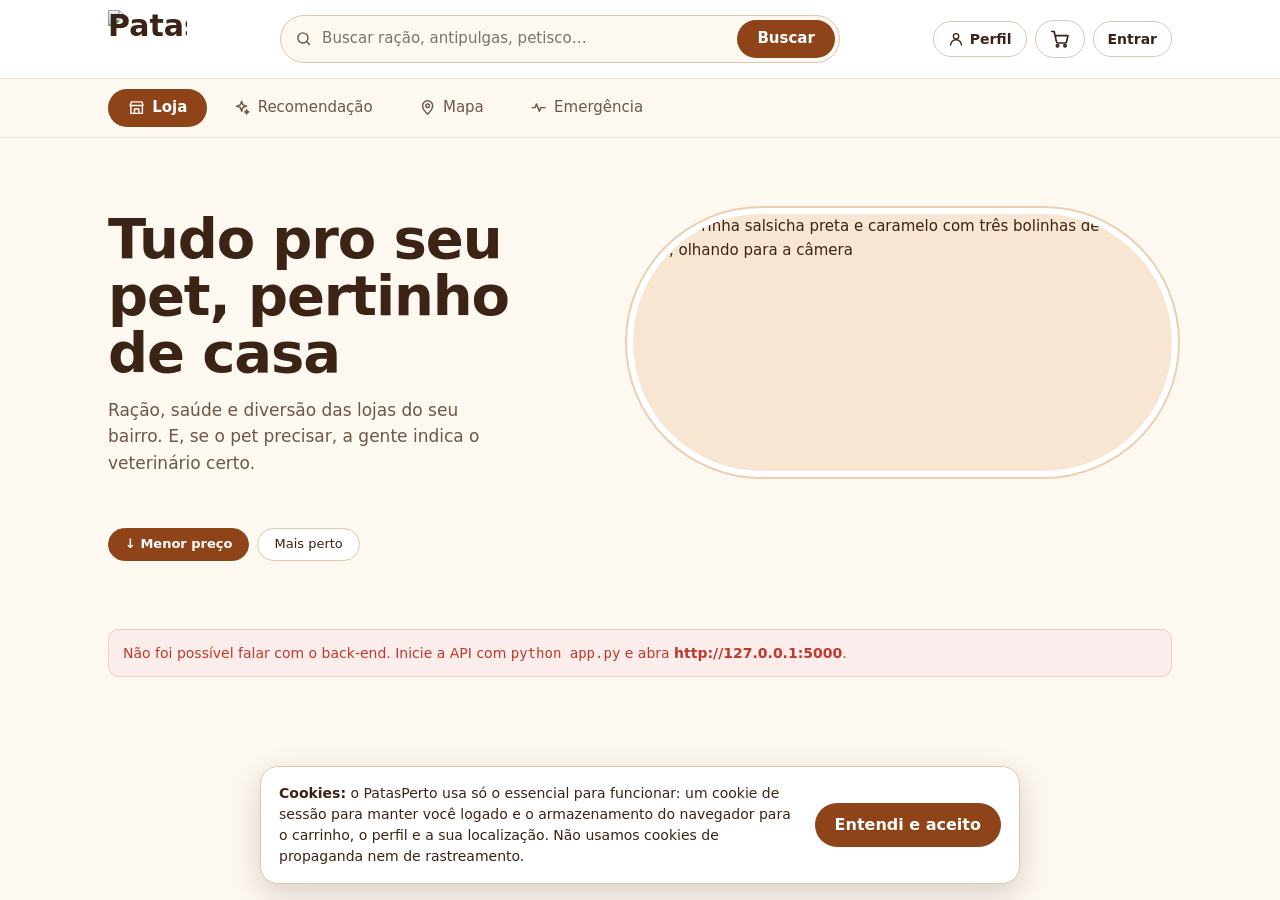
==== commit 1767c1ef: "Aviso de cookies (só essenciais) e diagnóstico temporário do proxy no Render Co-Authored-By: Claude " ====
--- a/static/index.html
+++ b/static/index.html
@@ -63,6 +63,11 @@
 <div id="telaLogin"></div>
 <div id="telaPainel"></div>
 
+<div id="avisoCookies" class="aviso-cookies" role="region" aria-label="Aviso de cookies" hidden>
+  <p><b>Cookies:</b> o PatasPerto usa só o essencial para funcionar: um cookie de sessão para manter você logado e o armazenamento do navegador para o carrinho, o perfil e a sua localização. Não usamos cookies de propaganda nem de rastreamento.</p>
+  <button class="btn-prim" id="btCookiesOk">Entendi e aceito</button>
+</div>
+
 <div id="toast" class="toast oculto"></div>
 
 <script src="/static/vendor/leaflet/leaflet.js"></script>
--- a/static/style.css
+++ b/static/style.css
@@ -645,3 +645,9 @@
 .pagina-404 h1 { margin: 8px 0 0; font-family: var(--fonte-titulo); font-size: 28px; font-weight: 800; }
 .pagina-404 p { color: var(--texto-suave); }
 .pagina-404 .btn-prim { width: auto; padding: 14px 28px; text-decoration: none; }
+
+/* ---- aviso de cookies (só cookies essenciais) ---- */
+.aviso-cookies { position: fixed; left: 16px; right: 16px; bottom: 16px; z-index: 60; max-width: 760px; margin: 0 auto; display: flex; gap: 16px; align-items: center; padding: 16px 18px; background: var(--superficie); border: 1px solid var(--borda-campo); border-radius: 18px; box-shadow: 0 10px 30px rgba(59, 35, 22, .18); }
+.aviso-cookies p { margin: 0; font-size: 14px; line-height: 1.5; }
+.aviso-cookies .btn-prim { width: auto; margin: 0; flex: none; padding: 12px 20px; }
+@media (max-width: 560px) { .aviso-cookies { flex-direction: column; align-items: stretch; } }
